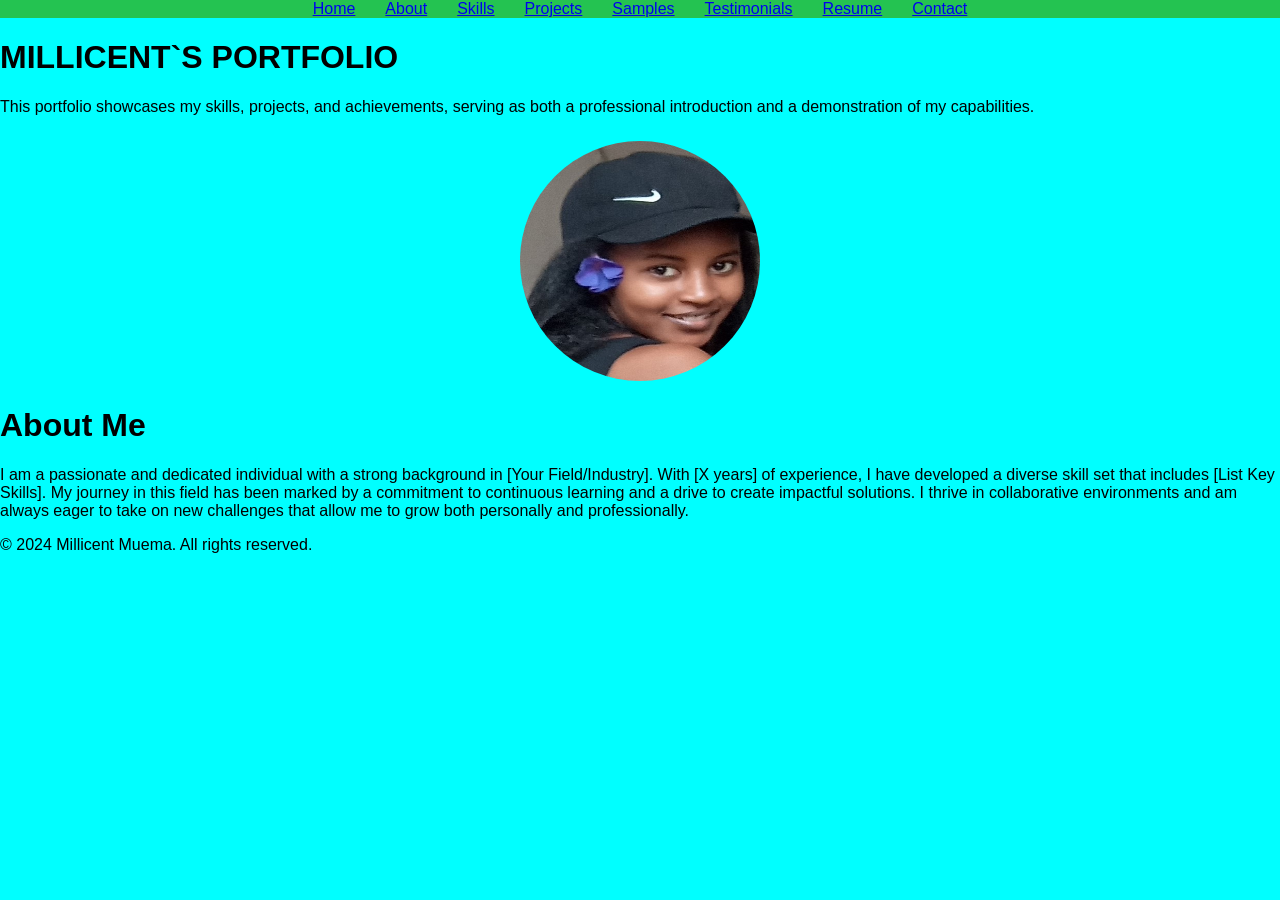
==== PORTFOLIO/index.html @ 4a0d864f "Initial commit" ====
<!DOCTYPE html>
<html lang="en">
<head>
    <meta charset="UTF-8">
    <meta name="viewport" content="width=device-width, initial-scale=1.0">
    <title>My Portfolio</title>
   <link rel="stylesheet" href="style.css">

   
</head>
<body>
    
    <nav>
        <ul>
            <li><a href="index.html">Home</a></li>
            <li><a href="about.html">About </a></li>
            <li><a href="skills.html">Skills</a></li>
            <li><a href="projects.html">Projects</a></li>
            <li><a href="samples.html">Samples</a></li>
            <li><a href="testimonials.html">Testimonials</a></li>
            <li><a href="resume.html">Resume</a></li>
            <li><a href="contact.html">Contact</a></li>
        </ul>
    </nav>
    <div>
       <h1>MILLICENT`S PORTFOLIO</h1>
    <p>This portfolio showcases my skills, projects, and achievements, serving 
        as both a professional introduction and a demonstration of my 
        capabilities. </p> 
    </div>
    <div id="image">
        <img class="profile-img" src="images\milly.jpg" alt="Profile Image">
    </div>
    <div>
        <h1>About Me</h1>
        <p>
            I am a passionate and dedicated individual with a strong background in 
            [Your Field/Industry]. With [X years] of experience, I have developed 
            a diverse skill set that includes [List Key Skills]. My journey in this 
            field has been marked by a commitment to continuous learning and a drive 
            to create impactful solutions. I thrive in collaborative environments and 
            am always eager to take on new challenges that allow me to grow both 
            personally and professionally.
        </p>

    </div>
    <div>
        <footer>
            <p>&copy; 2024 Millicent Muema. All rights reserved.</p>
        </footer>
    </div>
  

   
       
    
</body>
</html>
---- PORTFOLIO/style.css ----
/* Global reset and typography */
body {
    font-family: Arial, sans-serif;
    margin: 0;
    padding: 0;
    background-color: aqua;
}

/* header/nav */
header {
    background-color: #333;
    color: white;
    text-align: center;
}
nav {
    background-color: #24c351;
}
nav ul {
    list-style-type: none;
    margin: 0;
    padding: 0;
    display: flex;
    justify-content: center;
}
nav ul li {
    margin: 0 15px;
}

/* profile image styling */
.profile-img {
    display: block;
    margin: 20px auto;
    width: 250px;
    height: 250px;
    border-radius: 50%; 
    border: 5px solid transparent;
    box-sizing: border-box;
    animation: borderChange 4s infinite linear, rotateAnim 6s infinite linear;
}

@keyframes borderChange {
    0%   { border-color: #24c351; }
    25%  { border-color: #333; }
    50%  { border-color: #24c351; }
    75%  { border-color: #333; }
    100% { border-color: #24c351; }
}

@keyframes rotateAnim {
    from { transform: rotate(0deg); }
    to   { transform: rotate(360deg); }
}
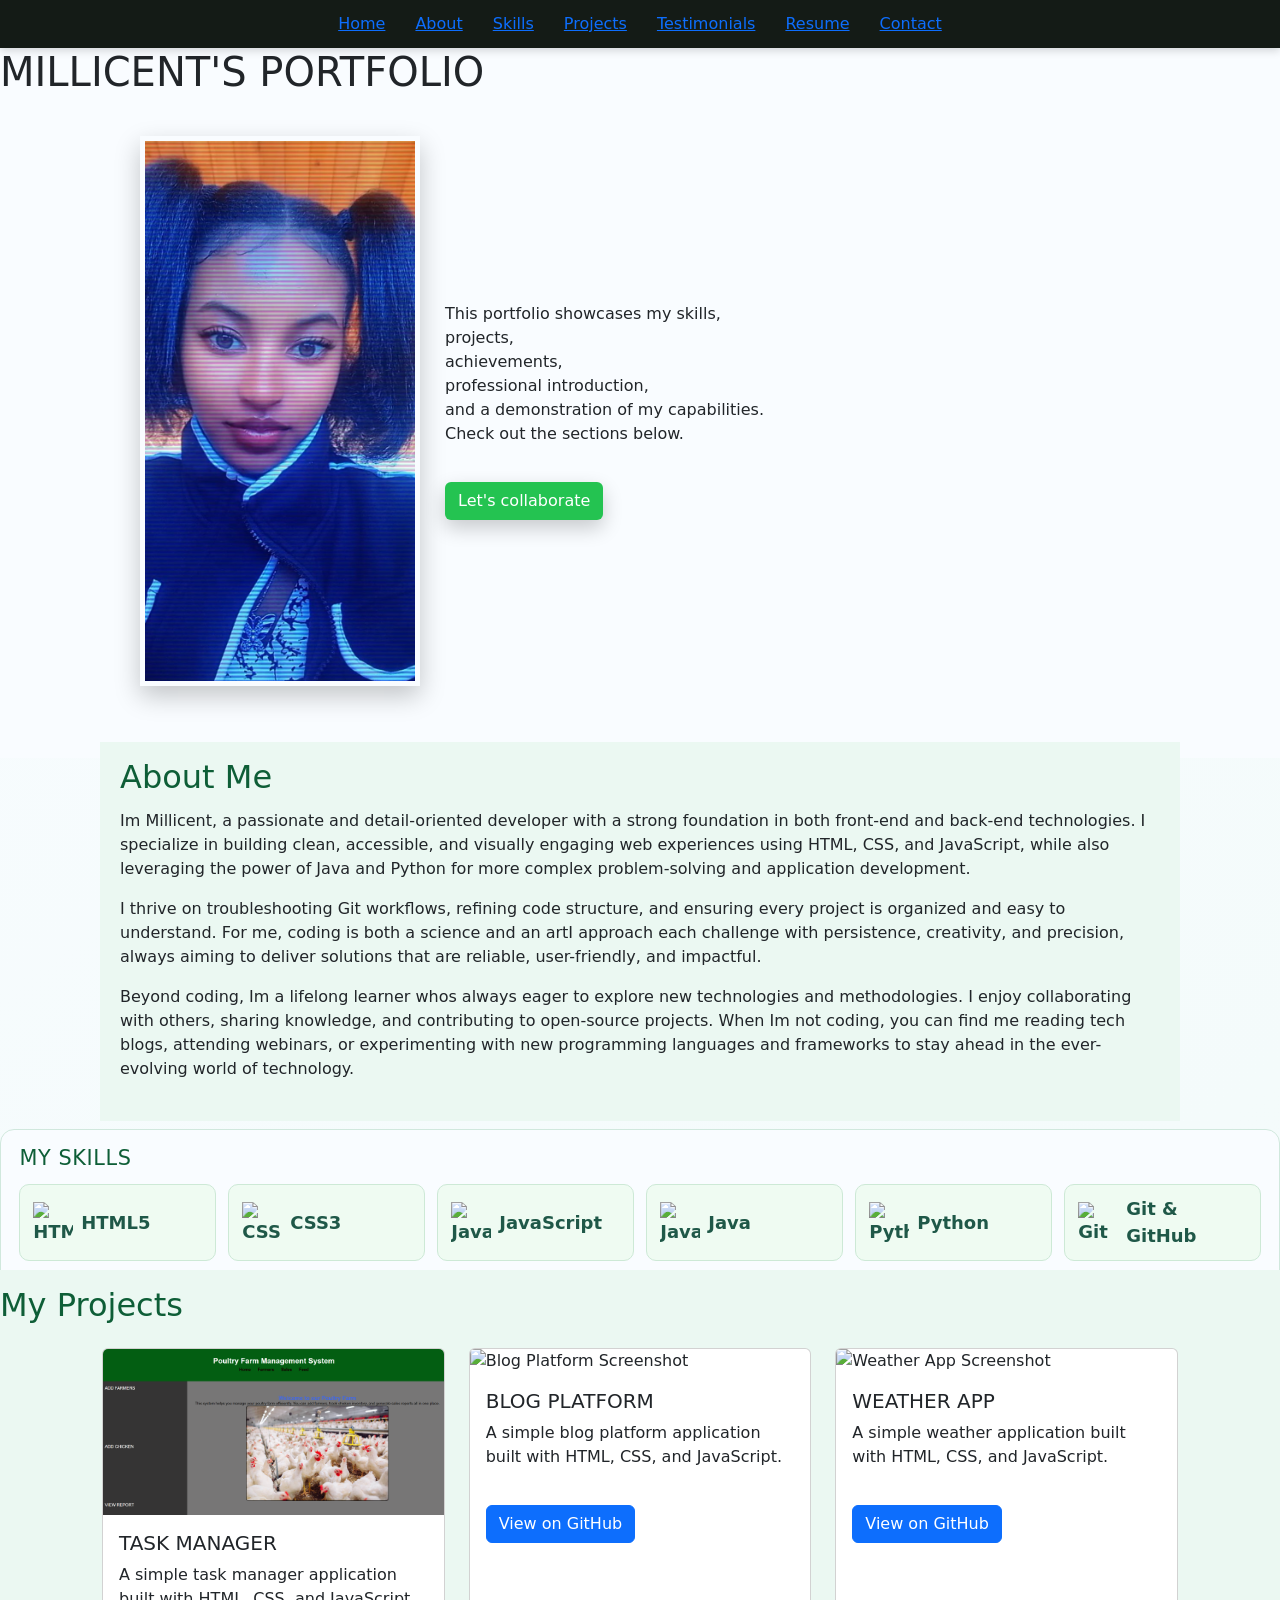
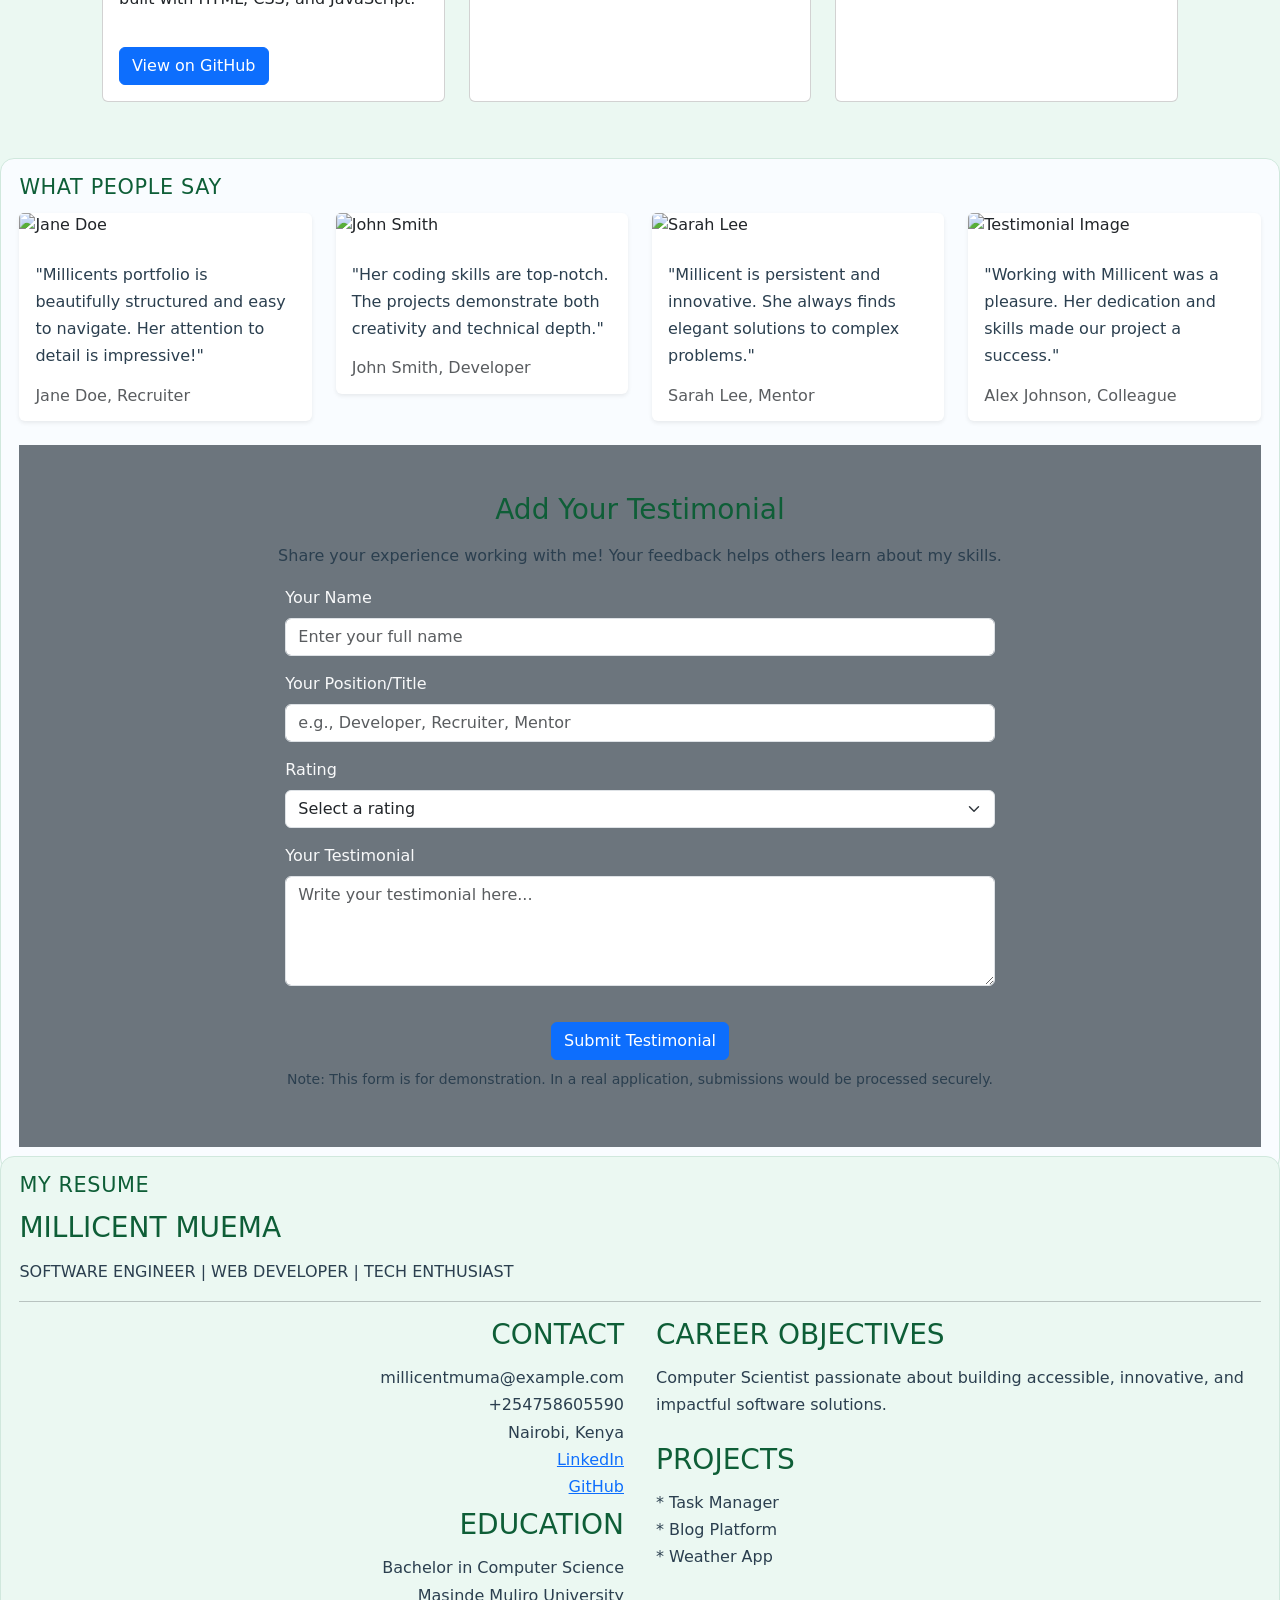
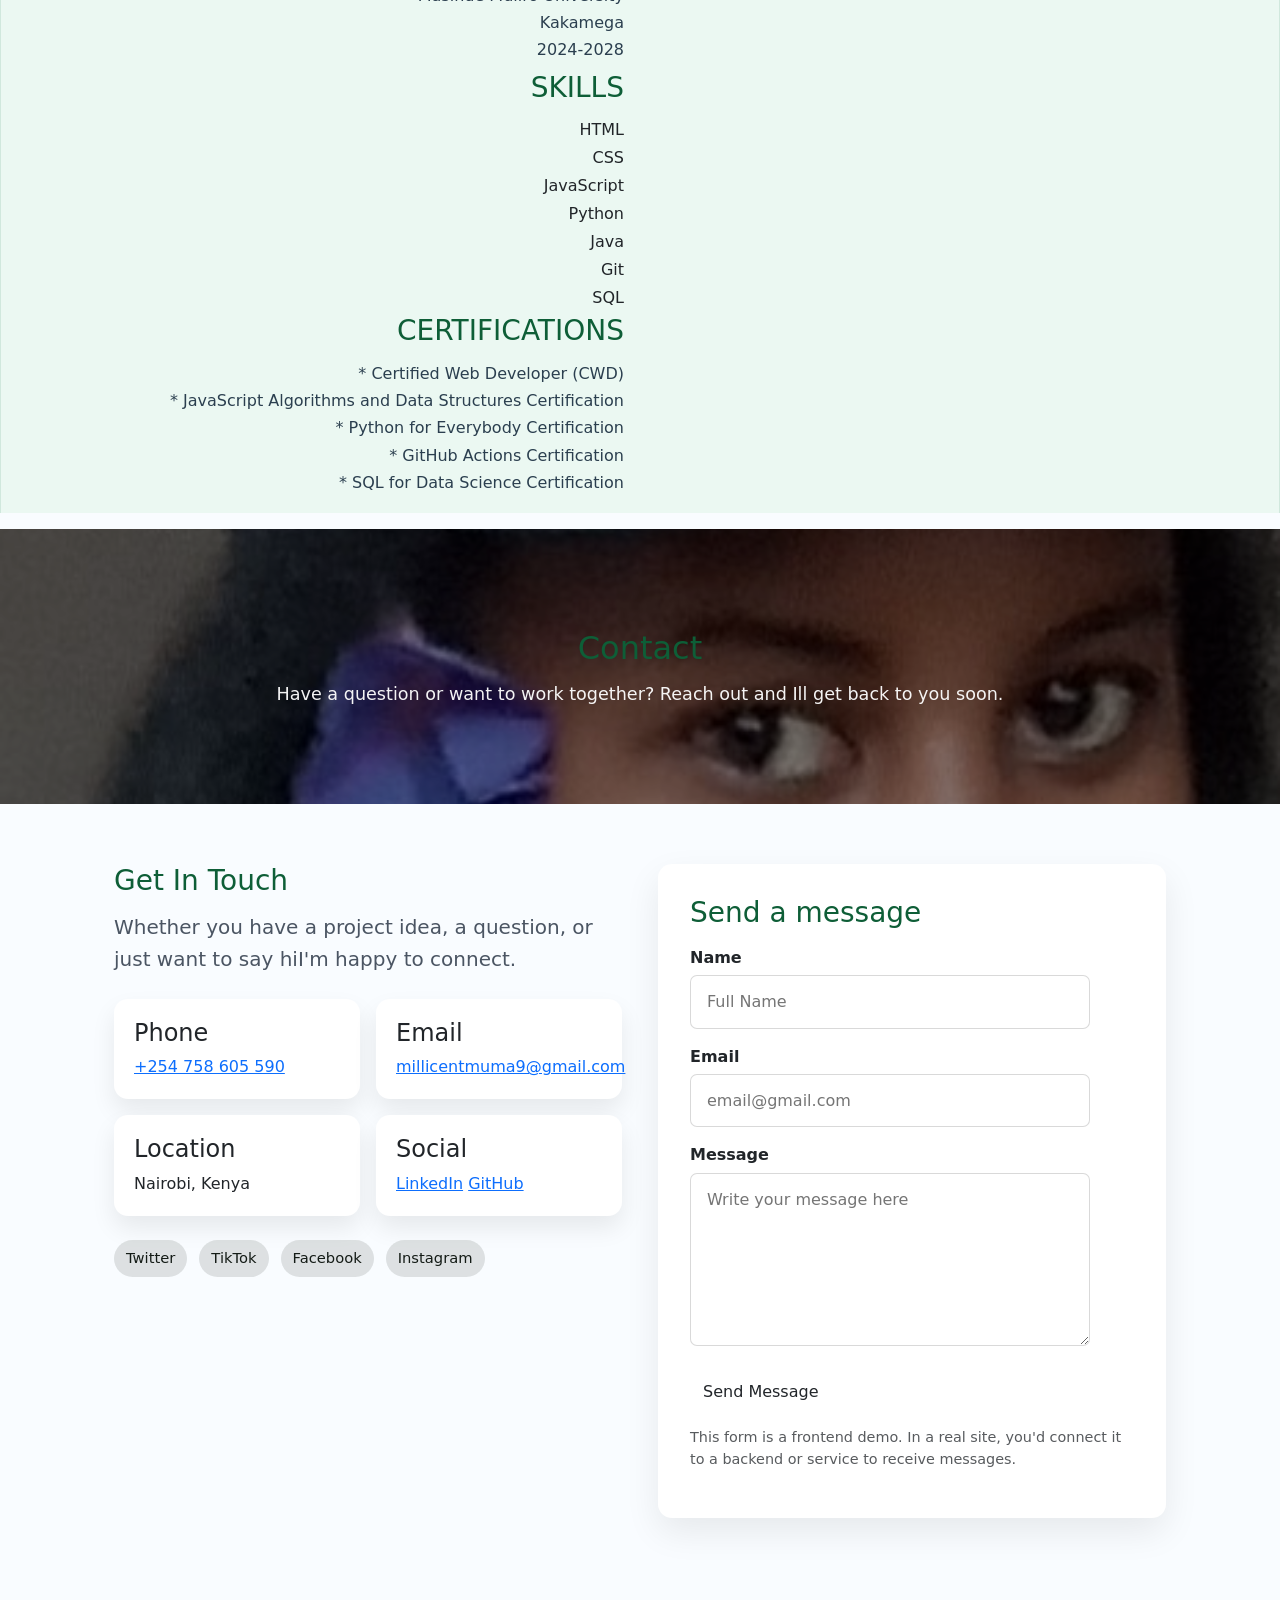
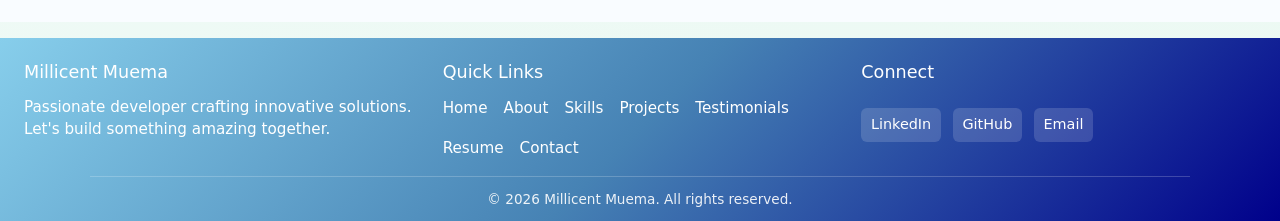
==== commit e88c212b: "Updated portfolio projects page with Bootstrap cards" ====
--- a/PORTFOLIO/index.html
+++ b/PORTFOLIO/index.html
@@ -1,58 +1,324 @@
-<!DOCTYPE html>
+﻿<!DOCTYPE html>
 <html lang="en">
 <head>
     <meta charset="UTF-8">
     <meta name="viewport" content="width=device-width, initial-scale=1.0">
-    <title>My Portfolio</title>
-   <link rel="stylesheet" href="style.css">
-
-   
+    <title>Millicent Muema | Portfolio</title>
+    <link rel="stylesheet" href="style.css">
+    <link href="https://cdn.jsdelivr.net/npm/bootstrap@5.3.8/dist/css/bootstrap.min.css" rel="stylesheet" integrity="sha384-sRIl4kxILFvY47J16cr9ZwB07vP4J8+LH7qKQnuqkuIAvNWLzeN8tE5YBujZqJLB" crossorigin="anonymous">
 </head>
 <body>
-    
-    <nav>
-        <ul>
-            <li><a href="index.html">Home</a></li>
-            <li><a href="about.html">About </a></li>
-            <li><a href="skills.html">Skills</a></li>
-            <li><a href="projects.html">Projects</a></li>
-            <li><a href="samples.html">Samples</a></li>
-            <li><a href="testimonials.html">Testimonials</a></li>
-            <li><a href="resume.html">Resume</a></li>
-            <li><a href="contact.html">Contact</a></li>
-        </ul>
-    </nav>
+<nav>
+  <ul>
+    <li><a href="#home">Home</a></li>
+    <li><a href="#about">About</a></li>
+    <li><a href="#skills">Skills</a></li>
+    <li><a href="#projects">Projects</a></li>
+    <li><a href="#testimonials">Testimonials</a></li>
+    <li><a href="#resume">Resume</a></li>
+    <li><a href="#contact">Contact</a></li>
+  </ul>
+</nav>
+
+<main>
+  <section id="home" class="page-section" style="padding-bottom: 2rem;">
+    <h1>MILLICENT'S PORTFOLIO</h1>
+    <div class="intro-section">
+      <div class="intro-image">
+        <img class="profile-img" src="images/cute1.jpg" alt="Profile Image">
+      </div>
+      <div class="intro-text">
+        <p>
+          This portfolio showcases my skills,<br>
+          projects,<br>
+          achievements,<br>
+          professional introduction,<br>
+          and a demonstration of my capabilities.<br>
+          Check out the sections below.
+        </p>
+        <a class="btn cta-button" href="#contact">Let's collaborate</a>
+      </div>
+    </div>
+  </section>
+
+  <section id="about" class="page-section about-page">
+    <h2>About Me</h2>
+    <p>Im Millicent, a passionate and detail-oriented developer with a strong foundation in both front-end and back-end technologies. I specialize in building clean, accessible, and visually engaging web experiences using HTML, CSS, and JavaScript, while also leveraging the power of Java and Python for more complex problem-solving and application development.</p>
+    <p>I thrive on troubleshooting Git workflows, refining code structure, and ensuring every project is organized and easy to understand. For me, coding is both a science and an artI approach each challenge with persistence, creativity, and precision, always aiming to deliver solutions that are reliable, user-friendly, and impactful.</p>
+    <p>Beyond coding, Im a lifelong learner whos always eager to explore new technologies and methodologies. I enjoy collaborating with others, sharing knowledge, and contributing to open-source projects. When Im not coding, you can find me reading tech blogs, attending webinars, or experimenting with new programming languages and frameworks to stay ahead in the ever-evolving world of technology.</p>
+  </section>
+
+  <section id="skills" class="page-section about-section about-skills">
+    <h2>My Skills</h2>
+    <ul class="skills-list">
+      <li><img src="https://skillicons.dev/icons?i=html" alt="HTML Icon"> HTML5</li>
+      <li><img src="https://skillicons.dev/icons?i=css" alt="CSS Icon"> CSS3</li>
+      <li><img src="https://skillicons.dev/icons?i=javascript" alt="JavaScript Icon"> JavaScript</li>
+      <li><img src="https://skillicons.dev/icons?i=java" alt="Java Icon"> Java</li>
+      <li><img src="https://skillicons.dev/icons?i=python" alt="Python Icon"> Python</li>
+      <li><img src="https://skillicons.dev/icons?i=git" alt="Git Icon"> Git & GitHub</li>
+    </ul>
+  </section>
+
+  <section id="projects" class="page-section about-experience">
+    <h2>My Projects</h2>
+    <div class="container my-4">
+      <div class="row">
+        <div class="col-md-4 mb-4">
+          <div class="card h-100">
+            <img src="images/chicken.png" class="card-img-top" alt="Task Manager Screenshot">
+            <div class="card-body">
+              <h5 class="card-title">TASK MANAGER</h5>
+              <p class="card-text">A simple task manager application built with HTML, CSS, and JavaScript.</p>
+              <a href="https://github.com/m-i-l-l-y/BCS213CAT" class="btn btn-primary" target="_blank">View on GitHub</a>
+            </div>
+          </div>
+        </div>
+
+        <div class="col-md-4 mb-4">
+          <div class="card h-100">
+            <img src="images/blog-platform.png" class="card-img-top" alt="Blog Platform Screenshot">
+            <div class="card-body">
+              <h5 class="card-title">BLOG PLATFORM</h5>
+              <p class="card-text">A simple blog platform application built with HTML, CSS, and JavaScript.</p>
+              <a href="https://github.com/m-i-l-l-y/BCS213CAT" class="btn btn-primary" target="_blank">View on GitHub</a>
+            </div>
+          </div>
+        </div>
+
+        <div class="col-md-4 mb-4">
+          <div class="card h-100">
+            <img src="images/weather-app.png" class="card-img-top" alt="Weather App Screenshot">
+            <div class="card-body">
+              <h5 class="card-title">WEATHER APP</h5>
+              <p class="card-text">A simple weather application built with HTML, CSS, and JavaScript.</p>
+              <a href="https://github.com/m-i-l-l-y/BCS213CAT" class="btn btn-primary" target="_blank">View on GitHub</a>
+            </div>
+          </div>
+        </div>
+      </div>
+    </div>
+  </section>
+
+  <section id="testimonials" class="page-section about-section">
+    <h2>What People Say</h2>
+    <div class="row g-4">
+      <div class="col-lg-3 col-md-6">
+        <div class="card shadow-sm border-0">
+          <img src="https://via.placeholder.com/150x100?text=Jane+Doe" class="card-img-top" alt="Jane Doe">
+          <div class="card-body">
+            <p class="card-text">"Millicents portfolio is beautifully structured and easy to navigate. Her attention to detail is impressive!"</p>
+            <div class="text-warning mb-2"></div>
+            <h6 class="card-subtitle text-muted mt-3"> Jane Doe, Recruiter</h6>
+          </div>
+        </div>
+      </div>
+      <div class="col-lg-3 col-md-6">
+        <div class="card shadow-sm border-0">
+          <img src="https://via.placeholder.com/150x100?text=John+Smith" class="card-img-top" alt="John Smith">
+          <div class="card-body">
+            <p class="card-text">"Her coding skills are top-notch. The projects demonstrate both creativity and technical depth."</p>
+            <div class="text-warning mb-2"></div>
+            <h6 class="card-subtitle text-muted mt-3"> John Smith, Developer</h6>
+          </div>
+        </div>
+      </div>
+      <div class="col-lg-3 col-md-6">
+        <div class="card shadow-sm border-0">
+          <img src="https://via.placeholder.com/150x100?text=Sarah+Lee" class="card-img-top" alt="Sarah Lee">
+          <div class="card-body">
+            <p class="card-text">"Millicent is persistent and innovative. She always finds elegant solutions to complex problems."</p>
+            <div class="text-warning mb-2"></div>
+            <h6 class="card-subtitle text-muted mt-3"> Sarah Lee, Mentor</h6>
+          </div>
+        </div>
+      </div>
+      <div class="col-lg-3 col-md-6">
+        <div class="card shadow-sm border-0">
+          <img src="https://via.placeholder.com/150x100?text=Testimonial" class="card-img-top" alt="Testimonial Image">
+          <div class="card-body">
+            <p class="card-text">"Working with Millicent was a pleasure. Her dedication and skills made our project a success."</p>
+            <div class="text-warning mb-2"></div>
+            <h6 class="card-subtitle text-muted mt-3"> Alex Johnson, Colleague</h6>
+          </div>
+        </div>
+      </div>
+    </div>
+
+    <section id="add-testimonial" class="py-5 bg-secondary text-light mt-4">
+      <div class="container">
+        <h3 class="text-center mb-3">Add Your Testimonial</h3>
+        <p class="text-center mb-3">Share your experience working with me! Your feedback helps others learn about my skills.</p>
+        <div class="row justify-content-center">
+          <div class="col-md-8">
+            <form>
+              <div class="mb-3">
+                <label for="name" class="form-label">Your Name</label>
+                <input type="text" class="form-control" id="name" placeholder="Enter your full name" required>
+              </div>
+              <div class="mb-3">
+                <label for="position" class="form-label">Your Position/Title</label>
+                <input type="text" class="form-control" id="position" placeholder="e.g., Developer, Recruiter, Mentor" required>
+              </div>
+              <div class="mb-3">
+                <label for="rating" class="form-label">Rating</label>
+                <select class="form-select" id="rating" required>
+                  <option value="">Select a rating</option>
+                  <option value="5"> (5 stars)</option>
+                  <option value="4"> (4 stars)</option>
+                  <option value="3"> (3 stars)</option>
+                  <option value="2"> (2 stars)</option>
+                  <option value="1"> (1 star)</option>
+                </select>
+              </div>
+              <div class="mb-3">
+                <label for="testimonial" class="form-label">Your Testimonial</label>
+                <textarea class="form-control" id="testimonial" rows="4" placeholder="Write your testimonial here..." required></textarea>
+              </div>
+              <div class="text-center">
+                <button type="submit" class="btn btn-primary">Submit Testimonial</button>
+              </div>
+            </form>
+            <p class="text-center mt-2 small">Note: This form is for demonstration. In a real application, submissions would be processed securely.</p>
+          </div>
+        </div>
+      </div>
+    </section>
+  </section>
+
+  <section id="resume" class="page-section about-section">
+    <h2>My Resume</h2>
     <div>
-       <h1>MILLICENT`S PORTFOLIO</h1>
-    <p>This portfolio showcases my skills, projects, and achievements, serving 
-        as both a professional introduction and a demonstration of my 
-        capabilities. </p> 
-    </div>
-    <div id="image">
-        <img class="profile-img" src="images\milly.jpg" alt="Profile Image">
-    </div>
-    <div>
-        <h1>About Me</h1>
-        <p>
-            I am a passionate and dedicated individual with a strong background in 
-            [Your Field/Industry]. With [X years] of experience, I have developed 
-            a diverse skill set that includes [List Key Skills]. My journey in this 
-            field has been marked by a commitment to continuous learning and a drive 
-            to create impactful solutions. I thrive in collaborative environments and 
-            am always eager to take on new challenges that allow me to grow both 
-            personally and professionally.
-        </p>
-
-    </div>
-    <div>
-        <footer>
-            <p>&copy; 2024 Millicent Muema. All rights reserved.</p>
-        </footer>
-    </div>
-  
-
-   
-       
-    
+      <h3>MILLICENT MUEMA</h3>
+      <p>SOFTWARE ENGINEER | WEB DEVELOPER | TECH ENTHUSIAST</p>
+      <hr>
+      <div class="columns">
+        <div class="left-col">
+          <div class="contact-block">
+            <h3>CONTACT</h3>
+            <p class="contact-info">
+              millicentmuma@example.com<br>
+              +254758605590<br>
+              Nairobi, Kenya<br>
+              <a href="https://www.linkedin.com/in/millicent-muema-272684330" target="_blank">LinkedIn</a><br>
+              <a href="https://github.com/m-i-l-l-y" target="_blank">GitHub</a>
+            </p>
+          </div>
+          <div class="education-block">
+            <h3>EDUCATION</h3>
+            <p>Bachelor in Computer Science<br>Masinde Muliro University<br>Kakamega<br>2024-2028</p>
+          </div>
+          <div class="skills-block">
+            <h3>SKILLS</h3>
+            <ul>
+              <li>HTML</li>
+              <li>CSS</li>
+              <li>JavaScript</li>
+              <li>Python</li>
+              <li>Java</li>
+              <li>Git</li>
+              <li>SQL</li>
+            </ul>
+          </div>
+          <div class="certifications-block">
+            <h3>CERTIFICATIONS</h3>
+            <p>
+              * Certified Web Developer (CWD)<br>
+              * JavaScript Algorithms and Data Structures Certification<br>
+              * Python for Everybody Certification<br>
+              * GitHub Actions Certification<br>
+              * SQL for Data Science Certification
+            </p>
+          </div>
+        </div>
+        <div class="right-col">
+          <div class="career-block">
+            <h3>CAREER OBJECTIVES</h3>
+            <p>Computer Scientist passionate about building accessible, innovative, and impactful software solutions.</p>
+          </div>
+          <div>
+            <h3>PROJECTS</h3>
+            <p>* Task Manager<br>* Blog Platform<br>* Weather App</p>
+          </div>
+        </div>
+      </div>
+    </div>
+  </section>
+
+  <section id="contact" class="page-section">
+    <header class="contact-hero">
+      <div class="hero-overlay"></div>
+      <div class="hero-content">
+        <h2>Contact</h2>
+        <p>Have a question or want to work together? Reach out and Ill get back to you soon.</p>
+      </div>
+    </header>
+    <main class="contact-main">
+      <div class="contact-grid">
+        <section class="contact-info">
+          <h3>Get In Touch</h3>
+          <p class="lead">Whether you have a project idea, a question, or just want to say hiI'm happy to connect.</p>
+          <div class="info-cards">
+            <div class="info-card"><h4>Phone</h4><p><a href="tel:+254758605590">+254 758 605 590</a></p></div>
+            <div class="info-card"><h4>Email</h4><p><a href="mailto:millicentmuma9@gmail.com">millicentmuma9@gmail.com</a></p></div>
+            <div class="info-card"><h4>Location</h4><p>Nairobi, Kenya</p></div>
+            <div class="info-card"><h4>Social</h4><p><a href="https://www.linkedin.com/in/millicent-muema-272684330" target="_blank">LinkedIn</a>  <a href="https://github.com/m-i-l-l-y" target="_blank">GitHub</a></p></div>
+          </div>
+          <div class="social-links">
+            <a class="social" href="https://twitter.com/millicentmuma" target="_blank">Twitter</a>
+            <a class="social" href="https://www.tiktok.com/@milly_4173?_r=1&_t=ZS-94d3EIvZW5d" target="_blank">TikTok</a>
+            <a class="social" href="https://www.facebook.com/profile.php?id=61575901468228" target="_blank">Facebook</a>
+            <a class="social" href="https://www.instagram.com/mireina_3" target="_blank">Instagram</a>
+          </div>
+        </section>
+        <section class="contact-form">
+          <h3>Send a message</h3>
+          <form>
+            <label for="name">Name</label>
+            <input id="name" type="text" placeholder="Full Name" required>
+            <label for="email">Email</label>
+            <input id="email" type="email" placeholder="email@gmail.com" required>
+            <label for="message">Message</label>
+            <textarea id="message" rows="6" placeholder="Write your message here" required></textarea>
+            <button type="submit" class="btn">Send Message</button>
+          </form>
+          <p class="form-note">This form is a frontend demo. In a real site, you'd connect it to a backend or service to receive messages.</p>
+        </section>
+      </div>
+    </main>
+  </section>
+</main>
+
+<footer class="footer">
+  <div class="footer-content">
+    <div class="footer-section">
+      <h3>Millicent Muema</h3>
+      <p>Passionate developer crafting innovative solutions. Let's build something amazing together.</p>
+    </div>
+    <div class="footer-section">
+      <h3>Quick Links</h3>
+      <ul>
+        <li><a href="#home">Home</a></li>
+        <li><a href="#about">About</a></li>
+        <li><a href="#skills">Skills</a></li>
+        <li><a href="#projects">Projects</a></li>
+        <li><a href="#testimonials">Testimonials</a></li>
+        <li><a href="#resume">Resume</a></li>
+        <li><a href="#contact">Contact</a></li>
+      </ul>
+    </div>
+    <div class="footer-section">
+      <h3>Connect</h3>
+      <div class="social-links">
+        <a href="https://www.linkedin.com/in/millicent-muema-272684330" target="_blank">LinkedIn</a>
+        <a href="https://github.com/m-i-l-l-y" target="_blank">GitHub</a>
+        <a href="mailto:millicentmuma9@gmail.com">Email</a>
+      </div>
+    </div>
+  </div>
+  <div class="footer-bottom"><p>&copy; 2026 Millicent Muema. All rights reserved.</p></div>
+</footer>
+
+<script src="https://cdn.jsdelivr.net/npm/bootstrap@5.3.8/dist/js/bootstrap.bundle.min.js" integrity="sha384-FKyoEForCGlyvwx9Hj09JcYn3nv7wiPVlz7YYwJrWVcXK/BmnVDxM+D2scQbITxI" crossorigin="anonymous"></script>
 </body>
-</html>+</html>
--- a/PORTFOLIO/style.css
+++ b/PORTFOLIO/style.css
@@ -1,19 +1,24 @@
-/* Global reset and typography */
+
 body {
-    font-family: Arial, sans-serif;
+    font-family: 'Segoe UI', Tahoma, Geneva, Verdana, sans-serif;
     margin: 0;
     padding: 0;
-    background-color: aqua;
-}
-
-/* header/nav */
+    background: linear-gradient(145deg, #f8fcff, #ecf9f3);
+    color: #112233;
+}
+
 header {
     background-color: #333;
     color: white;
     text-align: center;
 }
 nav {
-    background-color: #24c351;
+    position: sticky;
+    top: 0;
+    z-index: 100;
+    background-color: #141b16;
+    padding: 12px 20px;
+    box-shadow: 0 3px 8px rgba(0,0,0,0.15);
 }
 nav ul {
     list-style-type: none;
@@ -26,17 +31,225 @@
     margin: 0 15px;
 }
 
-/* profile image styling */
+.about-page {
+    max-width: 1080px;
+    margin: 2rem auto 1.5rem;
+    padding: 0 1.25rem;
+}
+
+.about-hero {
+    display: grid;
+    grid-template-columns: 1fr auto;
+    align-items: center;
+    gap: 1.5rem;
+    padding: 1.75rem;
+    border-radius: 15px;
+    background: linear-gradient(135deg, #f2f8ff, #e3f7ed);
+    border: 1px solid rgba(36, 195, 81, 0.25);
+    box-shadow: 0 16px 35px rgba(0, 0, 0, 0.08);
+}
+
+.about-hero h1 {
+    font-size: clamp(1.7rem, 2.5vw, 2.4rem);
+    margin: 0 0 0.85rem;
+    color: #0f2e3f;
+}
+
+.hero-text p {
+    margin-bottom: 1rem;
+    line-height: 1.65;
+    color: #224b62;
+}
+
+.hero-badges {
+    display: flex;
+    flex-wrap: wrap;
+    gap: 0.6rem;
+    list-style: none;
+    padding: 0;
+    margin: 0;
+}
+
+.hero-badges li {
+    background: #ffffff;
+    border: 1px solid #b5d7c6;
+    color: #0f4f3d;
+    border-radius: 999px;
+    padding: 0.25rem 0.75rem;
+    font-size: 0.86rem;
+    font-weight: 600;
+}
+
+.hero-image-wrapper {
+    width: min(216px, 100%);
+}
+
 .profile-img {
+    width: 100%;
+    height: auto;
+    border-radius: 16px;
+    border: 4px solid #24c351;
+    box-shadow: 0 10px 24px rgba(0, 0, 0, 0.22);
+}
+
+.about-section {
+    margin-top: 1.9rem;
+    background: #ffffff;
+    border-radius: 14px;
+    padding: 1.2rem 1.15rem;
+    border: 1px solid #d0e8dd;
+}
+
+.about-section h2 {
+    color: #24c351;
+    font-size: 1.3rem;
+    margin-bottom: 0.75rem;
+    letter-spacing: 0.03em;
+    text-transform: uppercase;
+}
+
+.about-experience .experience-grid {
+    display: grid;
+    grid-template-columns: repeat(auto-fit, minmax(220px, 1fr));
+    gap: 1rem;
+}
+
+.experience-card {
+    background: #f8fffb;
+    border: 1px solid #cde9d6;
+    border-radius: 12px;
+    padding: 0.95rem;
+    box-shadow: 0 8px 18px rgba(0, 0, 0, 0.06);
+}
+
+.experience-card h3 {
+    margin: 0 0 0.4rem;
+    font-size: 1rem;
+    color: #1c5d44;
+}
+
+.experience-card p {
+    margin: 0;
+    color: #35515e;
+    line-height: 1.5;
+}
+
+.about-progress .progress-group {
+    margin-bottom: 0.8rem;
+}
+
+.about-progress .progress-group span {
     display: block;
-    margin: 20px auto;
-    width: 250px;
-    height: 250px;
-    border-radius: 50%; 
-    border: 5px solid transparent;
-    box-sizing: border-box;
-    animation: borderChange 4s infinite linear, rotateAnim 6s infinite linear;
-}
+    font-weight: 600;
+    margin-bottom: 0.3rem;
+    color: #1b513f;
+}
+
+.progress {
+    width: 100%;
+    height: 13px;
+    background: #e8f5ee;
+    border-radius: 999px;
+    overflow: hidden;
+}
+
+.progress-bar {
+    height: 100%;
+    background: linear-gradient(90deg, #24c351, #0f8b4b);
+    border-radius: 999px;
+    text-align: right;
+    color: white;
+    font-size: 0.76rem;
+    font-weight: 700;
+    line-height: 13px;
+    padding-right: 0.4rem;
+}
+
+.p-95 { width: 95%; }
+.p-90 { width: 90%; }
+.p-88 { width: 88%; }
+.p-80 { width: 80%; }
+.about-section p {
+    line-height: 1.7;
+    color: #2b3f4f;
+    margin: 0.5rem 0;
+}
+
+.about-skills ul {
+    list-style: none;
+    margin: 0;
+    padding: 0;
+    display: grid;
+    grid-template-columns: repeat(auto-fit, minmax(180px, 1fr));
+    gap: 0.8rem;
+}
+
+.about-skills li {
+    background: #effbf2;
+    color: #1f5848;
+    border-radius: 10px;
+    padding: 0.65rem 0.8rem;
+    border: 1px solid #cde9d6;
+    font-weight: 600;
+}
+
+.footer {
+    margin-top: 2rem;
+}
+
+@media (max-width: 900px) {
+    .about-hero {
+        grid-template-columns: 1fr;
+    }
+    .hero-image-wrapper {
+        justify-self: center;
+    }
+}
+
+html {
+    scroll-behavior: smooth;
+}
+
+.page-section {
+    scroll-margin-top: 90px;
+    padding-top: 1rem;
+    margin-top: -1rem;
+    padding-bottom: 1.5rem;
+    transition: background-color 0.3s ease;
+}
+
+.page-section:nth-of-type(odd) {
+    background: #f9fcff;
+}
+
+.page-section:nth-of-type(even) {
+    background: #ebf8f2;
+}
+
+.page-section h2,
+.page-section h3 {
+    color: #0e5e37;
+    margin-bottom: 0.8rem;
+}
+
+.page-section .container,
+.page-section .info-cards,
+.page-section .contact-grid {
+    max-width: 1100px;
+    margin: 0 auto;
+}
+
+.card {
+  transition: transform 0.3s ease, box-shadow 0.3s ease;
+}
+
+.card:hover {
+  transform: scale(1.05); 
+  box-shadow: 0 8px 20px rgba(0, 0, 0, 0.2); 
+}
+
+
+
 
 @keyframes borderChange {
     0%   { border-color: #24c351; }
@@ -45,8 +258,371 @@
     75%  { border-color: #333; }
     100% { border-color: #24c351; }
 }
+.profile-img {
+    display: block;
+    margin: 20px auto;
+    width: 280px;
+    height: 550px;
+    object-fit: cover;   /* crops instead of squashing */
+    object-position: center; /* keeps subject centered */
+    border-radius: 0;
+    border: 5px solid transparent;
+    box-sizing: border-box;
+}
+
+
 
 @keyframes rotateAnim {
     from { transform: rotate(0deg); }
     to   { transform: rotate(360deg); }
 }
+
+.columns {
+    display: flex;
+    align-items: flex-start;
+    gap: 2rem;
+   
+    flex-wrap: nowrap;
+}
+.left-col { width: 50%; text-align: right; }
+.right-col { width: 50%; }
+.right-col > div { margin-bottom: 1.5rem; }
+
+
+.contact-block {
+   
+    width: 100%;
+    text-align: inherit;
+}
+.contact-block .contact-info {
+    text-align: right; 
+}
+
+/* skills list: no bullet points */
+.skills-block ul {
+    list-style: none;
+    margin: 0;
+    padding: 0;
+}
+.skills-block li {
+    margin-bottom: 0.25rem;
+}
+
+/* Contact page styling */
+.contact-hero {
+    position: relative;
+    padding: 100px 1.5rem 80px;
+    background: url("images/milly.jpg") center/cover no-repeat;
+    color: white;
+    text-align: center;
+}
+
+.hero-overlay {
+    position: absolute;
+    inset: 0;
+    background: rgba(0, 0, 0, 0.45);
+}
+
+.hero-content {
+    position: relative;
+    max-width: 820px;
+    margin: 0 auto;
+}
+
+.contact-hero h1 {
+    font-size: 2.8rem;
+    margin: 0 0 0.5rem;
+}
+
+.contact-hero p {
+    font-size: 1.1rem;
+    opacity: 0.95;
+    line-height: 1.6;
+}
+
+.contact-main {
+    max-width: 1100px;
+    margin: 0 auto;
+    padding: 60px 1.5rem 80px;
+}
+
+.contact-grid {
+    display: grid;
+    grid-template-columns: 1fr 1fr;
+    gap: 2.25rem;
+    align-items: start;
+}
+
+@media (max-width: 900px) {
+    .contact-grid {
+        grid-template-columns: 1fr;
+    }
+}
+
+.contact-info h2,
+.contact-form h2 {
+    margin-bottom: 0.75rem;
+}
+
+.lead {
+    color: #4b5563;
+    margin-bottom: 1.5rem;
+    line-height: 1.6;
+}
+
+.info-cards {
+    display: grid;
+    grid-template-columns: repeat(2, minmax(0, 1fr));
+    gap: 1rem;
+}
+
+@media (max-width: 640px) {
+    .info-cards {
+        grid-template-columns: 1fr;
+    }
+}
+
+.info-card {
+    background: #ffffff;
+    padding: 1.25rem 1.25rem;
+    border-radius: 14px;
+    box-shadow: 0 12px 24px rgba(0, 0, 0, 0.08);
+}
+
+.info-card h3 {
+    margin: 0 0 0.25rem;
+    font-size: 1rem;
+}
+
+.info-card p {
+    margin: 0;
+    line-height: 1.5;
+}
+
+.social-links {
+    display: flex;
+    flex-wrap: wrap;
+    gap: 0.75rem;
+    margin-top: 1.5rem;
+}
+
+.social-links .social {
+    display: inline-block;
+    padding: 0.45rem 0.75rem;
+    border-radius: 999px;
+    background: rgba(20, 27, 22, 0.12);
+    color: #141b16;
+    text-decoration: none;
+    font-size: 0.92rem;
+    transition: background 0.2s ease;
+}
+
+.social-links .social:hover {
+    background: rgba(20, 27, 22, 0.22);
+}
+
+.contact-form {
+    background: #ffffff;
+    padding: 2rem;
+    border-radius: 14px;
+    box-shadow: 0 14px 35px rgba(0, 0, 0, 0.08);
+}
+
+.contact-form label {
+    display: block;
+    margin: 1rem 0 0.35rem;
+    font-weight: 600;
+}
+
+.contact-form input,
+.contact-form textarea {
+    width: 90%;
+    padding: 0.85rem 1rem;
+    border-radius: 7px;
+    border: 1px solid rgba(0, 0, 0, 0.15);
+    font-size: 1rem;
+    transition: border-color 0.2s ease, box-shadow 0.2s ease;
+}
+
+.contact-form input:focus,
+.contact-form textarea:focus {
+    outline: none;
+    border-color: #24c351;
+    box-shadow: 0 0 0 4px rgba(36, 195, 81, 0.18);
+}
+
+.btn {
+    display: inline-block;
+    background: #24c351;
+    color: white;
+    border: none;
+    padding: 0.85rem 1.25rem;
+    border-radius: 999px;
+    font-size: 1rem;
+    cursor: pointer;
+    margin-top: 1.25rem;
+    transition: transform 0.2s ease, background 0.2s ease;
+}
+
+.btn:hover {
+    background: #1e9a47;
+    transform: translateY(-1px);
+}
+
+.cta-button {
+    font-weight: 700;
+    padding: 0.95rem 1.3rem;
+    box-shadow: 0 8px 20px rgba(0,0,0,0.2);
+    background-color: #24c351 !important;
+    color: #fff !important;
+    border-radius: 999px;
+    text-decoration: none;
+    border: 1px solid #1a8f42;
+}
+
+.cta-button:hover {
+    background: #1a8f42 !important;
+    color: #fff !important;
+}
+
+
+.form-note {
+    margin-top: 1rem;
+    font-size: 0.9rem;
+    opacity: 0.75;
+}
+
+/* Footer styling */
+.footer {
+    background: linear-gradient(135deg, #87CEEB 0%, #4682B4 50%, #00008B 100%);
+    color: #ffffff;
+    padding: 1.5rem 1.5rem 0.75rem;
+    margin-top: 1rem;
+}
+
+.footer-content {
+    max-width: 1300px;
+    margin: 0 auto;
+    display: grid;
+    grid-template-columns: repeat(auto-fit, minmax(250px, 1fr));
+    gap: 1.5rem;
+    margin-bottom: 1rem;
+}
+
+.footer-section h3 {
+    margin-bottom: 0.75rem;
+    font-size: 1.1rem;
+    color: #ffffff;
+}
+
+.footer-section p {
+    line-height: 1.5;
+    margin: 0;
+    font-size: 0.95rem;
+}
+
+.footer-section ul {
+    list-style: none;
+    padding: 0;
+    margin: 0;
+    display: flex;          /* make links horizontal */
+    flex-wrap: wrap;        /* allow wrapping if too many */
+    gap: 1rem;              /* space between each link */
+}
+
+.footer-section ul li {
+    margin: 0;              /* remove bottom margin */
+}
+
+
+
+.footer-section ul li a {
+    color: #ffffff;
+    text-decoration: none;
+    transition: color 0.2s ease;
+    font-size: 0.95rem;
+}
+
+.footer-section ul li a:hover {
+    color: #FFD700;
+}
+
+.social-links {
+    display: flex;
+    flex-wrap: wrap;
+    gap: 0.75rem;
+}
+
+.social-links a {
+    color: #ffffff;
+    text-decoration: none;
+    padding: 0.4rem 0.6rem;
+    border-radius: 6px;
+    background: rgba(255, 255, 255, 0.15);
+    transition: background 0.2s ease;
+    font-size: 0.9rem;
+}
+
+.social-links a:hover {
+    background: rgba(255, 215, 0, 0.3);
+}
+
+.footer-bottom {
+    border-top: 1px solid rgba(255, 255, 255, 0.2);
+    padding-top: 0.75rem;
+    text-align: center;
+    max-width: 1100px;
+    margin: 0 auto;
+}
+
+.footer-bottom p {
+    margin: 0;
+    font-size: 0.85rem;
+    opacity: 0.9;
+}
+
+/* Intro section layout */
+.intro-section {
+    display: flex;              /* image + text side by side */
+    align-items: center;        /* vertical alignment */
+    justify-content: flex-start;/* keep them aligned left */
+    gap: 15px;                  /* smaller space between image and text */
+    margin: 20px auto;
+    max-width: 1000px;
+}
+
+.intro-image {
+    flex: 0 0 auto;             /* image keeps its size */
+}
+
+.intro-text {
+    flex: 1;                    /* text takes remaining space */
+    padding: 10px;
+}
+
+/* Skills section layout */
+.skills-list {
+    display: grid;
+    grid-template-columns: repeat(2, 1fr); 
+    column-gap: 10px;   /* smaller horizontal space between skills */
+    row-gap: 15px;      /* vertical spacing between rows */
+    list-style: none;
+    padding: 0;
+    margin: 20px 0;
+}
+
+.skills-list li {
+    display: flex;
+    align-items: center;
+    font-size: 18px;
+}
+
+.skills-list img {
+    width: 40px;
+    height: 40px;
+    margin-right: 8px; /* space between icon and text */
+}
+
+
+
+
